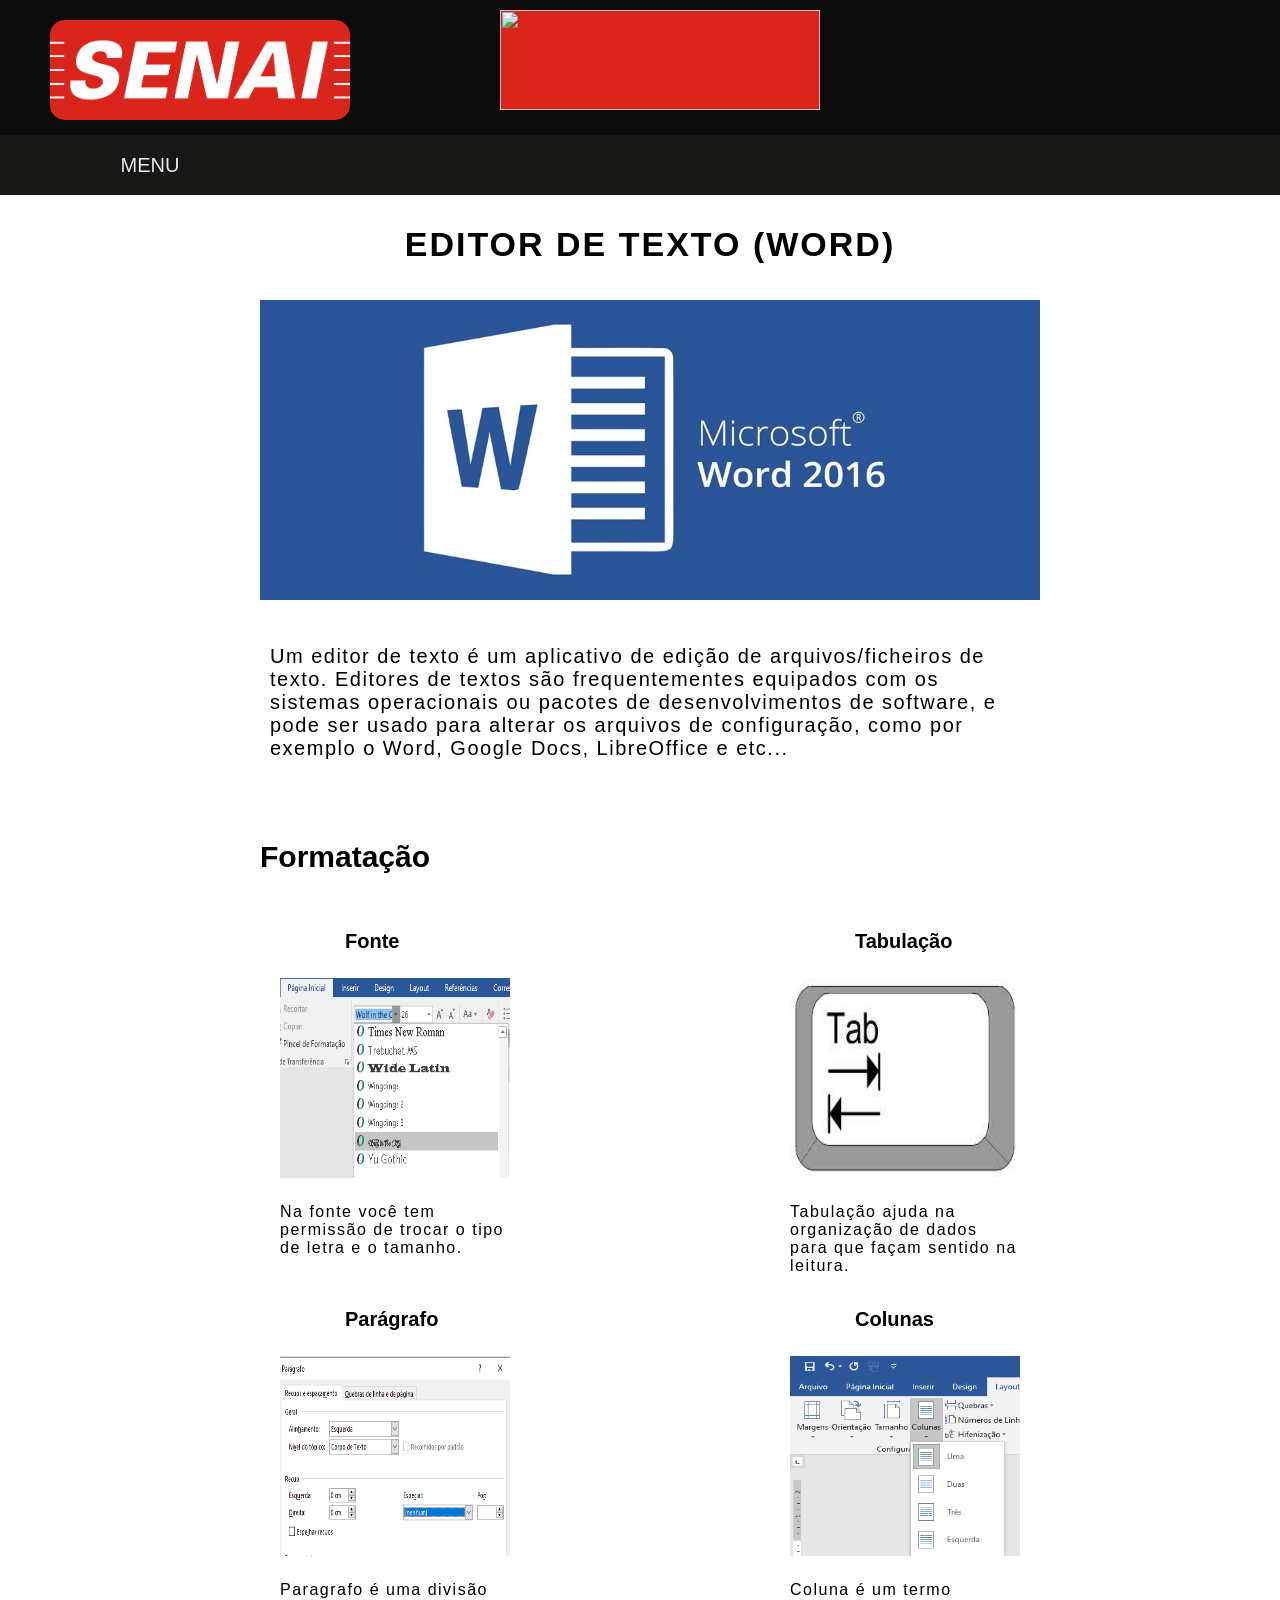
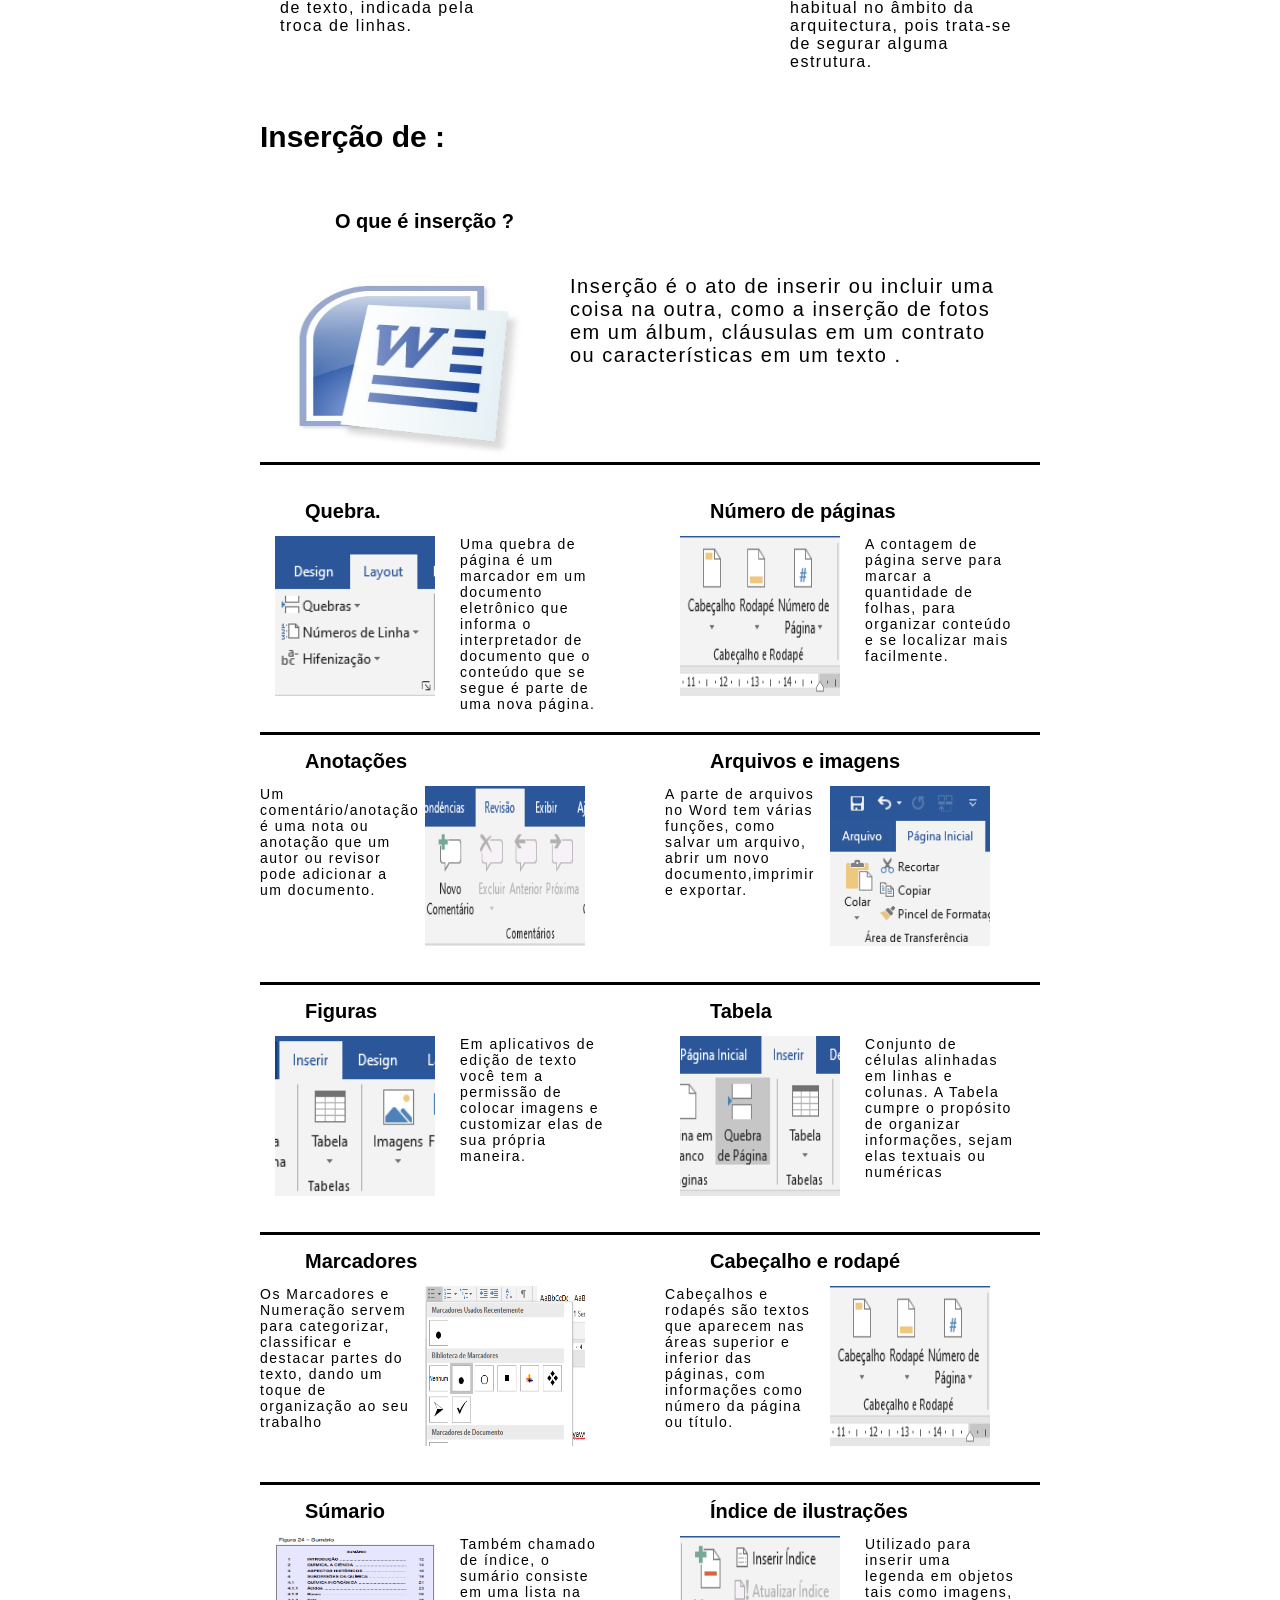
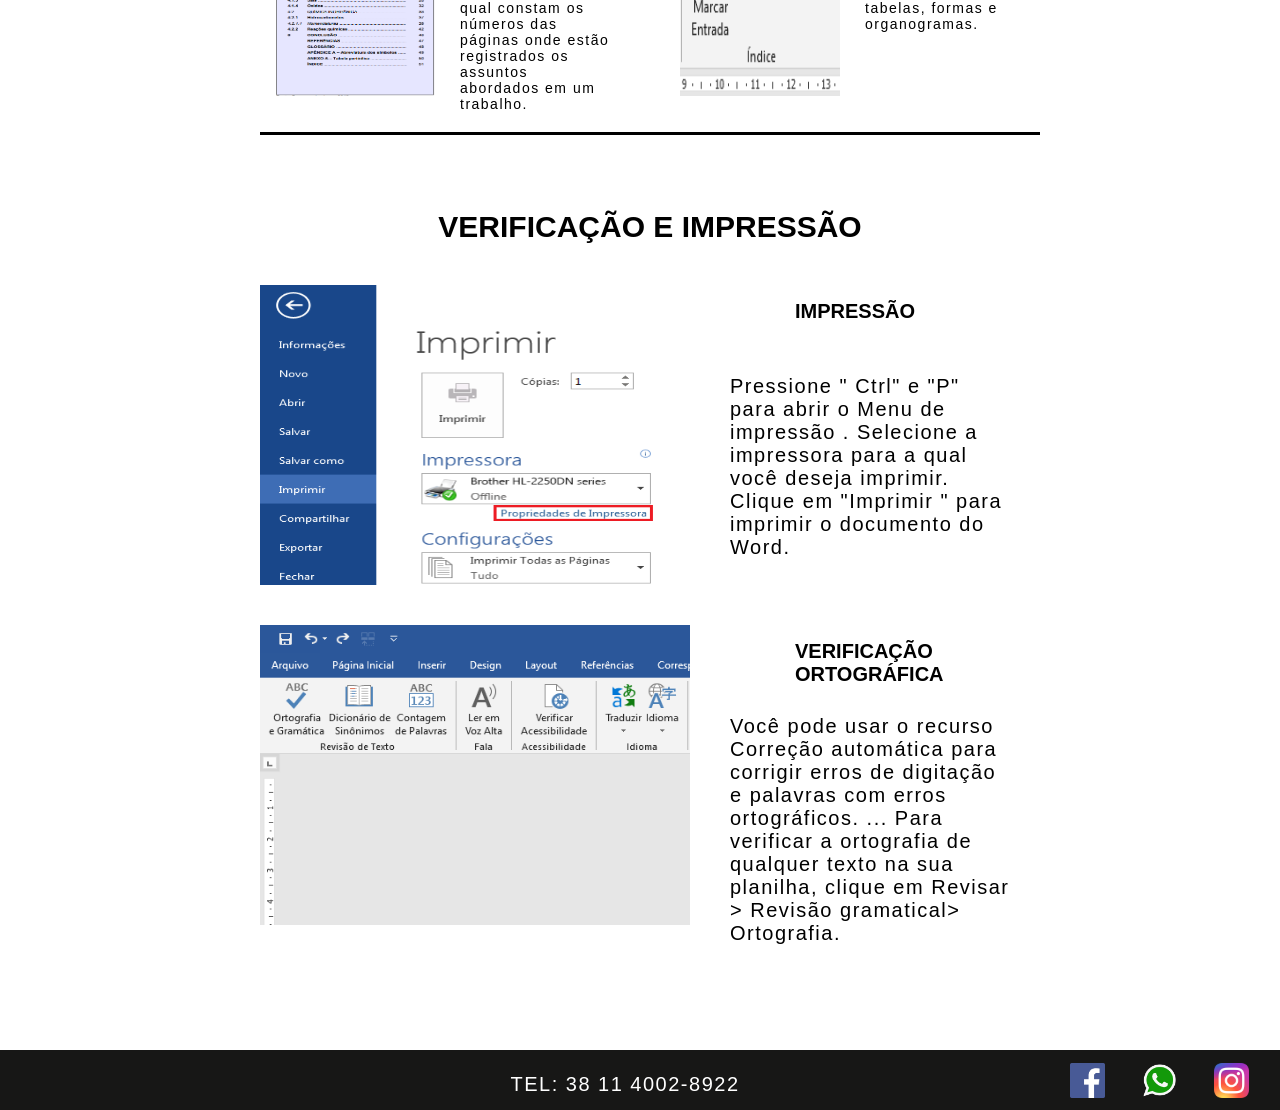
==== pagina4.html @ 0cd4dd0d "first commit" ====
<html>
    <head>
        <meta charset="utf-8">
        <title>
            SISTEMAS OPERACIONAIS
        </title> 
        <link rel="stylesheet" type="text/css" href="css/stylePag4.css">
        </head>
    <body>                        
<!--        SECÃO DO CABEÇA-->                        
        <div id="cabecalho">
            <div class="conteudo center">
<!--                LOGO IMAGEM-->
                <div id="logoImagen">
                    <img src="imagem/logo.png">
                </div>
<!--                LOGO TEXTO-->
                <div id="logoTexto">
                    <img src="imagem/ds1t.PNG">
                </div>
            </div>
<!--            MENU-->
             <div id="menuContainer" class="center">
                <ul>    
                    <li>
                        <a href="#">MENU</a>
                        <ul>
                            <li><a href="index.html">Arquitetura </a></li>
                            <li><a href="pagina2.html">Sistema fechado </a></li>
                            <li><a href="pagina3.html">Sistema aberto</a></li>
                             <li><a href="pagina4.html">Editor</a></li>
                            <li><a href="pagina5.html">Excel</a></li>
                        </ul>
                    </li>
                </ul> 
            </div>    
        </div>
<!--        TABELÃO DE CONTEUDO-->                       
        <div id="conteudoGrande" class="center">
            <div id="conteudoPequeno" class="center">
<!--                TITULO DO SITE E IMAGEM -->
                <div class="tituloEditor center">
                    <h1>
                        EDITOR DE TEXTO (WORD)
                    </h1>
                </div>
<!--                IMAGEM DO COMEÇO DO SITE-->
                <div id="imagemEditor" class="center">
                    <img src="imagem/word.jpg">
                </div>
<!--                TEXTO DO COMECO DOSITE-->
                <div id="testoComeco" class="center">
                    <p>
                        Um editor de texto é um aplicativo de edição de arquivos/ficheiros de texto. Editores de textos são frequentementes equipados com os sistemas operacionais ou pacotes de desenvolvimentos de software, e pode ser usado para alterar os arquivos de configuração, como por exemplo o Word, Google Docs, LibreOffice e etc...
                        
                    </p>
                </div>
<!--                TITULO DE ALGUMA COISA-->
                <div class="titulosTroca center">
                    <h2>
                        Formatação
                    </h2>
                </div>
<!--                    SUBTITULO,IMAGEM E TEXTO-->
                <div class="formatacaoConteudos center">
                    <div class="parteUm">
                        <h3>
                            Fonte
                        </h3>
                        <div class="imagensFormacao">
                            <img src="imagem/fontnova.png">
                        </div>
                        <div class="textoFormacao">
                            <p>
                                Na fonte você tem permissão de trocar o tipo de letra e o tamanho.
                            </p>
                        </div>
<!--                        PARTE DOIS DO SUB-->
                        <h3>
                            Parágrafo
                        </h3>
                        <div class="imagensFormacao">
                            <img src="imagem/paragrafo.PNG">
                        </div>
                        <div class="textoFormacao">
                            <p>
                                Paragrafo é uma divisão de texto, indicada pela troca de linhas.
                            </p>
                        </div>
                    </div>
                    <div class="parteDois" >
                        <h3>
                            Tabulação
                        </h3>
                        <div class="imagensFormacao">
                            <img src="imagem/tab.jpg">
                        </div>
                        <div class="textoFormacao">
                            <p>
                                Tabulação ajuda na organização de dados para que façam sentido na leitura.
                            </p>
                        </div>
<!--                        PARTE DOIS DO SUB-->
                        <h3>
                            Colunas
                        </h3>
                        <div class="imagensFormacao">
                            <img src="imagem/coluna.PNG">
                        </div>
                        <div class="textoFormacao">
                            <p>
                                Coluna é um termo habitual no âmbito da arquitectura, pois trata-se de segurar alguma estrutura.
                            </p>
                        </div>
                    </div>
                </div>
<!--                TItulos da troca-->
                <div class="TitulosTroca center">
                    <h2>
                        Inserção de :
                    </h2>
                </div>
<!--                Subtitulo de começo-->
                <div id="sub" class="center">
                    <h3>
                        O que é inserção ?
                    </h3>
                </div>
<!--                IMAGEM E TEXTO -->
                <div id="imagemTextoLado" class="Center">
                    <div class="imagensIsercao">
                        <img src="imagem/word3.jpg">
                    </div>
                    <div id="textoIsercao">
                        <p>
                            Inserção é o ato de inserir ou incluir uma coisa na outra, como a inserção de fotos em um álbum, cláusulas em um contrato ou características em um texto .
                        </p>
                    </div>
                    
                </div>
<!--                BAGUIO CHATO-->
                <div id="conteudoIsercao" class="center">
                    <div class="muitoConteudo">
                        <div class="arrumando">
                            <h3>
                                Quebra.
                            </h3>
                            <div class="muitoConteudoImagem">
                                <img src="imagem/quebra.PNG">
                            </div>
                            <div class="muitoConteudoTexto">
                                <p>
                                    Uma quebra de página é um marcador em um  documento eletrônico que informa o interpretador de documento que o conteúdo que se segue é parte de uma nova página.
                                </p>
                            </div>
                            
                        </div>
                        <div class="parteDois">
                            <h3>
                                Número de páginas 
                            </h3>
                            <div class="muitoConteudoImagem">
                                <img src="imagem/number.PNG">
                            </div>
                            <div class="muitoConteudoTexto">
                                <p>
                                    A contagem de página serve para marcar a quantidade de folhas, para organizar conteúdo e se localizar mais facilmente.
                                </p>
                            </div>
                            
                        
                        </div>
                    </div>
                    <div class="muitoConteudo">
                        <div class="arrumando">
                            <h3>
                                Anotações 
                            </h3>
                            
                            <div class="muitoConteudoTexto">
                                 <P>
                                    Um comentário/anotação é uma nota ou anotação que um autor ou revisor pode adicionar a um documento. 
                                </P>
                            </div>
                            <div class="muitoConteudoImagem">
                                <img src="imagem/comentario.PNG">
                            </div>
                            
                        </div>
                        <div class="parteDois">
                            <h3>
                                Arquivos e imagens
                            </h3>
                            <div class="muitoConteudoTexto">
                                <p>
                                    A parte de arquivos no Word tem várias funções, como salvar um arquivo, abrir um novo documento,imprimir e exportar.
                                </p>
                            </div>
                            <div class="muitoConteudoImagem">
                                <img src="imagem/imagem.PNG">
                            </div>
                        
                        </div>
                    </div>
                    <div class="muitoConteudo">
                        <div class="arrumando">
                            <h3>
                                Figuras
                            </h3>
                            <div class="muitoConteudoImagem">
                                <img src="imagem/imagens.PNG">
                            </div>
                            <div class="muitoConteudoTexto">
                                <p>
                                    Em aplicativos de edição de texto você tem a permissão de colocar imagens e customizar elas de sua própria maneira.
                                </p>
                            </div>
                            
                        </div>
                        <div class="parteDois">
                            <h3>
                                Tabela   
                            </h3>
                            <div class="muitoConteudoImagem">
                                <img src="imagem/tabela.PNG">
                            </div>
                            <div class="muitoConteudoTexto">
                                <p>
                                    Conjunto de células alinhadas em linhas e colunas. A Tabela cumpre  o propósito de organizar informações, sejam elas textuais ou numéricas
                                </p>
                            </div>
                        
                        </div>
                    </div>
                    <div class="muitoConteudo">
                        <div class="arrumando">
                            <h3>
                                Marcadores 
                            </h3>
                            
                            <div class="muitoConteudoTexto">
                                <p>
                                    Os Marcadores e Numeração servem para categorizar, classificar e destacar partes do texto, dando um toque de organização ao seu trabalho
                                </p>
                               
                            </div>
                            <div class="muitoConteudoImagem">
                                <img src="imagem/marcadores.PNG">
                            </div>
                            
                        </div>
                        <div class="parteDois">
                            <h3>
                                Cabeçalho e rodapé  
                            </h3>
                        
                            <div class="muitoConteudoTexto">
                                <p>
                                    Cabeçalhos e rodapés são textos que aparecem nas áreas superior e inferior das páginas, com informações como número da página ou título.
                                </p>
                            </div>
                                
                            
                            <div class="muitoConteudoImagem">
                                <img src="imagem/number.PNG">
                            </div>
                        
                        </div>
                    </div>
                    <div class="muitoConteudo">
                        <div class="arrumando">
                            <h3>
                                Súmario   
                            </h3>
                            <div class="muitoConteudoImagem">
                                <img src="imagem/sumario.png">
                            </div>
                            <div class="muitoConteudoTexto">
                                <p>
                                    Também chamado de índice, o sumário consiste em uma lista na qual constam os números das páginas onde estão registrados os assuntos abordados em um trabalho.  
                                </p>
                            </div>
                            
                        </div>
                        <div class="parteDois">
                            <h3>
                                Índice de ilustrações  
                            </h3>
                            <div class="muitoConteudoImagem">
                                <img src="imagem/indice.PNG">
                            </div>
                            <div class="muitoConteudoTexto">
                                <p>
                                    Utilizado para inserir uma legenda em objetos tais como imagens, tabelas, formas e organogramas.
                                </p>
                            </div>
                        
                        </div>
                    </div>
                </div>
<!--                PARTE FINAL DO SITE-->
                <div id="parteFinal" class="center">
                    <div class="tituloEditorDois">
                        <h2>
                            VERIFICAÇÃO E IMPRESSÃO
                        </h2>
                    </div>
                    <div class="imagensFinal">
                        <img src="imagem/imprimir.png">
                    </div>
                    <div class="tituloFinal">
                        <h3>
                            IMPRESSÃO
                        </h3>  
                    </div>
                    <div class="textoFinal">
                        <p>
                            Pressione " Ctrl" e "P" para abrir o Menu de impressão . Selecione a impressora para a qual você deseja imprimir. Clique em "Imprimir " para imprimir o documento do Word.
                        </p>
                    </div>
                    
                    <div class="imagensFinal">
                        <img src="imagem/traduzir.PNG">
                    </div>
                    <div class="tituloFinal">
                        <h3>
                            VERIFICAÇÃO ORTOGRÁFICA
                        </h3>
                        
                    </div>
                    <div class="textoFinal">
                        <p>
                            Você pode usar o recurso Correção automática para corrigir erros de digitação e palavras com erros ortográficos. ... Para verificar a ortografia de qualquer texto na sua planilha, clique em Revisar > Revisão gramatical> Ortografia.
                        </p>
                    </div>
                </div>
            </div>
            
        <div id="rodape" class="center">
<!--            TEXTO DO RODAPE-->
        <div id="pe" class="center">                                           
            <div id="textoRodape">
                <p class="textoArquitetura">
                    TEL: 38 11 4002-8922
                </p>
            </div>
            <div id="imagemRodape">
                <ul id="ulRodape">
                    <li class="liRodape">
                        <a href="https://www.facebook.com"><img src="imagem/face.png"></a>        
                    </li>
                    <li class="liRodape">
                        <a href="https://web.whatsapp.com"><img src="imagem/zap.png"></a> 
                    </li>
                    <li class="liRodape">
                        <a href="http://www.instagram.com"><img src="imagem/insta.png"></a>
                    </li>
                </ul>
            </div>        
        </div>
        </div> 
        </div>                
    </body>
</html>
---- css/stylePag4.css ----
*{
    margin: 0px;
    padding: 0px;
    box-sizing: border-box;
    font-family: arial;
    
}
#cabecalho{
    width: 100%;
    height: 135px;
    background-color:RGBA(12, 11, 11);
    position: fixed;
}
.conteudo{
    width: 1300px;
    height: inherit;
    background-color: ;    
    padding-top: 10px;
}
#menuContainer{    
    width: 100%;
    height: 60px;
    background-color: #171716;    
    
}
#menuContainer ul {
    margin: 0px;
    padding: 0px;
    list-style: none;
    font-family: arial;
}
#menuContainer ul li {
    float: left;
    width: 300px;
    height: 60px;
    background-color: #171716;
    opacity: .9;
    line-height: 60px;
    text-align: center;
    font-size: 20px;        
}
#menuContainer ul li a {
    text-decoration: none;
    color: white;
    display: block;    
}
#menuContainer ul li a:hover{
    transition: 0.5s;
    background-color: red;
}
#menuContainer ul li ul li{
    display: none;

}
#menuContainer ul li:hover ul li {
    display:block;
}
#logoImagen{
    height: 100px;
    width: 300px;   
    margin-left: 50px;
    float: left;
    margin-right: 150px;
    background-color: #da251c;
    padding-top: 10px;
    border-radius: 15px;
    margin-top: 10px;
}
#logoImagen img{
   height: 80px;
   width: 300px; 
}
#logoTexto{
    float: left;
    width: 320px;
    height: 100px;
    background-color: #da251c;
   
    
}
#logoTexto img{
    width: 320px;
    height: 100px;
}

#conteudoGrande{
    width: 100%;
    height: 4250px;
    background-image: url(../imagem/senaifundo.jpg);
    clear: both; 
    background-repeat: no-repeat;
    background-position: center;
    background-size: cover;
    background-attachment: fixed;
}
#conteudoPequeno{
    width: 1300px;
    height: 4250px;
    background-color: white;
    clear: both;
    padding-top:200px;
    
    
}
.center {
    margin-left: auto;
    margin-right: auto;
}
.tituloEditor{
    width: 780px;
    height: 100px;
    background-color: white; 
    text-align: center;
    padding-top: 15px;
    
}
h1 {
    font-family: arial, alergian;
    font-size: 34px;
    letter-spacing: 2px;
    margin-top: 10px; 
}
p {
    font-family: arial, alergian;
    font-size: 20px;
    letter-spacing: 1.5px;
    padding: 10px;
    text-align: left;
}
h2 {
    font-family: arial, alergian;
    font-size: 30px;
    padding-top: 15px;
}
h3 {
    font-family: arial, alergian;
    font-size: 20px;
    padding-top: 15px;
    margin-left: 75px;
}
#tituloEditor{
    text-align: center;
}
#imagemEditor {
    width: 780px;
    height: 300px;
    background-color:;
}
#imagemEditor img {
    width:780px;
    height: 300px;
}
#testoComeco {
    width: 780px;
    height: 150px;
    background-color: ;
    margin-top: 35px;
}
.titulosTroca {
    width: 780px;
    height: 50px;
    margin-top: 40px;
    background-color: ;
}
.parteUm {
    float:left;
    margin-right: 270px;
}
.parteDois {
    float: left;
}
.formatacaoConteudos {
    width: 780px;
    height: 750px;
    background-color:;
    margin-top: 40px;
    padding-left: 10px;
    
}
.imagensFormacao {
    height: 200px;
    width: 230px;
    margin-top: 25px;
    margin-left: 10px;
}
.imagensFormacao img {
    height: inherit;
    width: inherit;
}
.textoFormacao {
    width: 230px;
    height: 90px;
    background-color:;
    margin-top: 25px;
    margin-left: 10px;
    font-size: 10px;
}
.textoFormacao p {
    padding: 0px;
    font-size 10px;
    line-height:normal;
}
.textoFormacao p {
    font-size: 16px;
    
}
#sub {
    width: 780px;
    height: 50px;
    background-color: ;
    margin-top: 40px;
}
#imagemTextoLado {
    width: 780px;
    height: 200px;
    background-color:;
    margin-top: 20px;
    padding-left: 20px;
    border-bottom: solid 3px black;
}
.imagensIsercao {
    width: 250px;
    height: 190px;
    float: left;
    margin-right: 30px;
    
}
.imagensIsercao img {
    width: inherit;
    height: inherit;
    
}
#textoIsercao {
    float: left;
    width: 460px;
    height: 160px;
    background-color: ;
    
}
#conteudoIsercao {
    width: 780px;
    height: 1250px;
    background-color:;
    margin-top: 20px;
}
.muitoConteudo {
    width: 780px;
    height: 250px;
    background-color: ;
    border-bottom: solid 3px black;
}
.muitoConteudoImagem {
    width: 170px;
    height: 180px;
    background-color: ;
    margin-top: 13px;
    float: left;
    margin-right: 20px;
    margin-left: 10px;
    text-align: center;
}
.muitoConteudoImagem img {
    width: 160px;
    height: 160px;
    
}
.muitoConteudoTexto {
    width: 150px;
    height: 180px;
    background-color:;
    margin-top: 13px;
    float: left;
    
}
.muitoConteudoTexto p {
    font-size: 14px;
    line-height: normal;
    padding: 0px;
    
}
#conteudoIsercao h3 {
    margin-left: 45px;
}
.arrumando {
    float:left;
    margin-right: 55px; 
}
#parteFinal {
    width: 780px;
    height: 800px;
    background-color:;
    margin-top: 60px;
    
}
.tituloEditorDois {
    width: 780px;
    height: 50px;
    background-color:; 
    text-align: center;
    padding: 0px;
}
.imagensFinal {
    width: 430px;
    height: 300px;
    background-color: ;
    margin-top: 40px;
    float: left;
    
}
.imagensFinal img {
    width: inherit ;
    height: inherit ;
    
}
.textoFinal {
    float: left;
    width: 300px;
    height: 150px;
    background-color: ;
    margin-top: 30px;
    margin-left: 30px;
}
.tituloFinal {
    float: left;
    width: 300px;
    height: 50px;
    background-color: ;
    margin-left: 30px;
    margin-top: 40px;
}
#rodapeGrande{
    width: 1900px;
    height: 60px;
    background-color: green;
    padding-top: 6px;

}
#rodape {
    width: 100%;
    height: 60px;
    background-color: #171716; 
}

#pe{
    width: 1300px;
    height: inherit;
    background-color: #171716;
    padding-top: 8px;

}
#textoRodape{
    height: 45px;
    width: 650px;
    margin-left: 120px;
    float: left;

}
#textoRodape p{
    text-align: center;
    color: white;
    padding-left: 370;
    padding-top: 15px;

}
#imagemRodape{
    height: 100%;
    width: 100px;
    float: left;
}
#ulRodape{
    width: 610px;
    height: 45px;
    float: left;
    padding-left: 300px;
}
.liRodape{
    width: 50px;
    height: 50px;
    float: left;
    list-style-type: none;
    font-family: arial, alergian;
    color: white;
    margin-right: 22px;
    border-radius: 15px;
    padding-top: 5px;
}
.liRodape img {
    width: 35px;
    height: 35px;
}
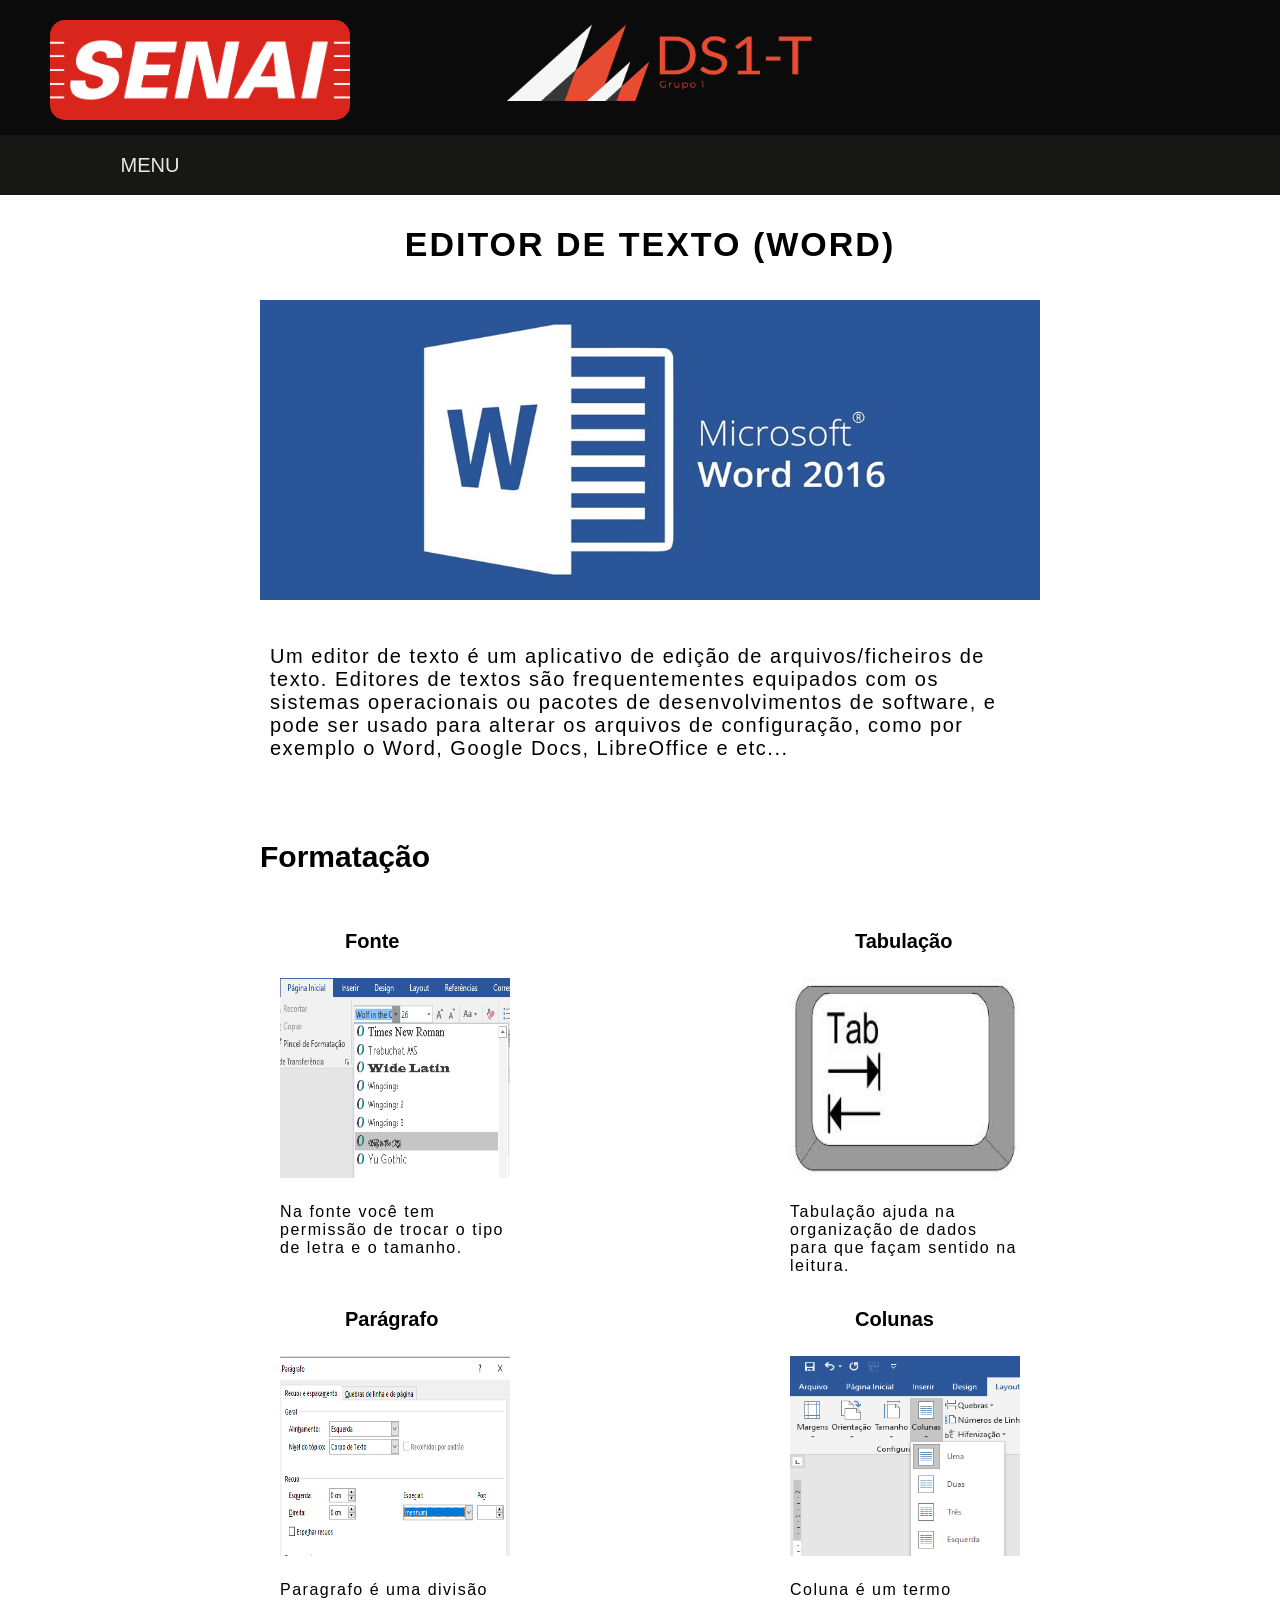
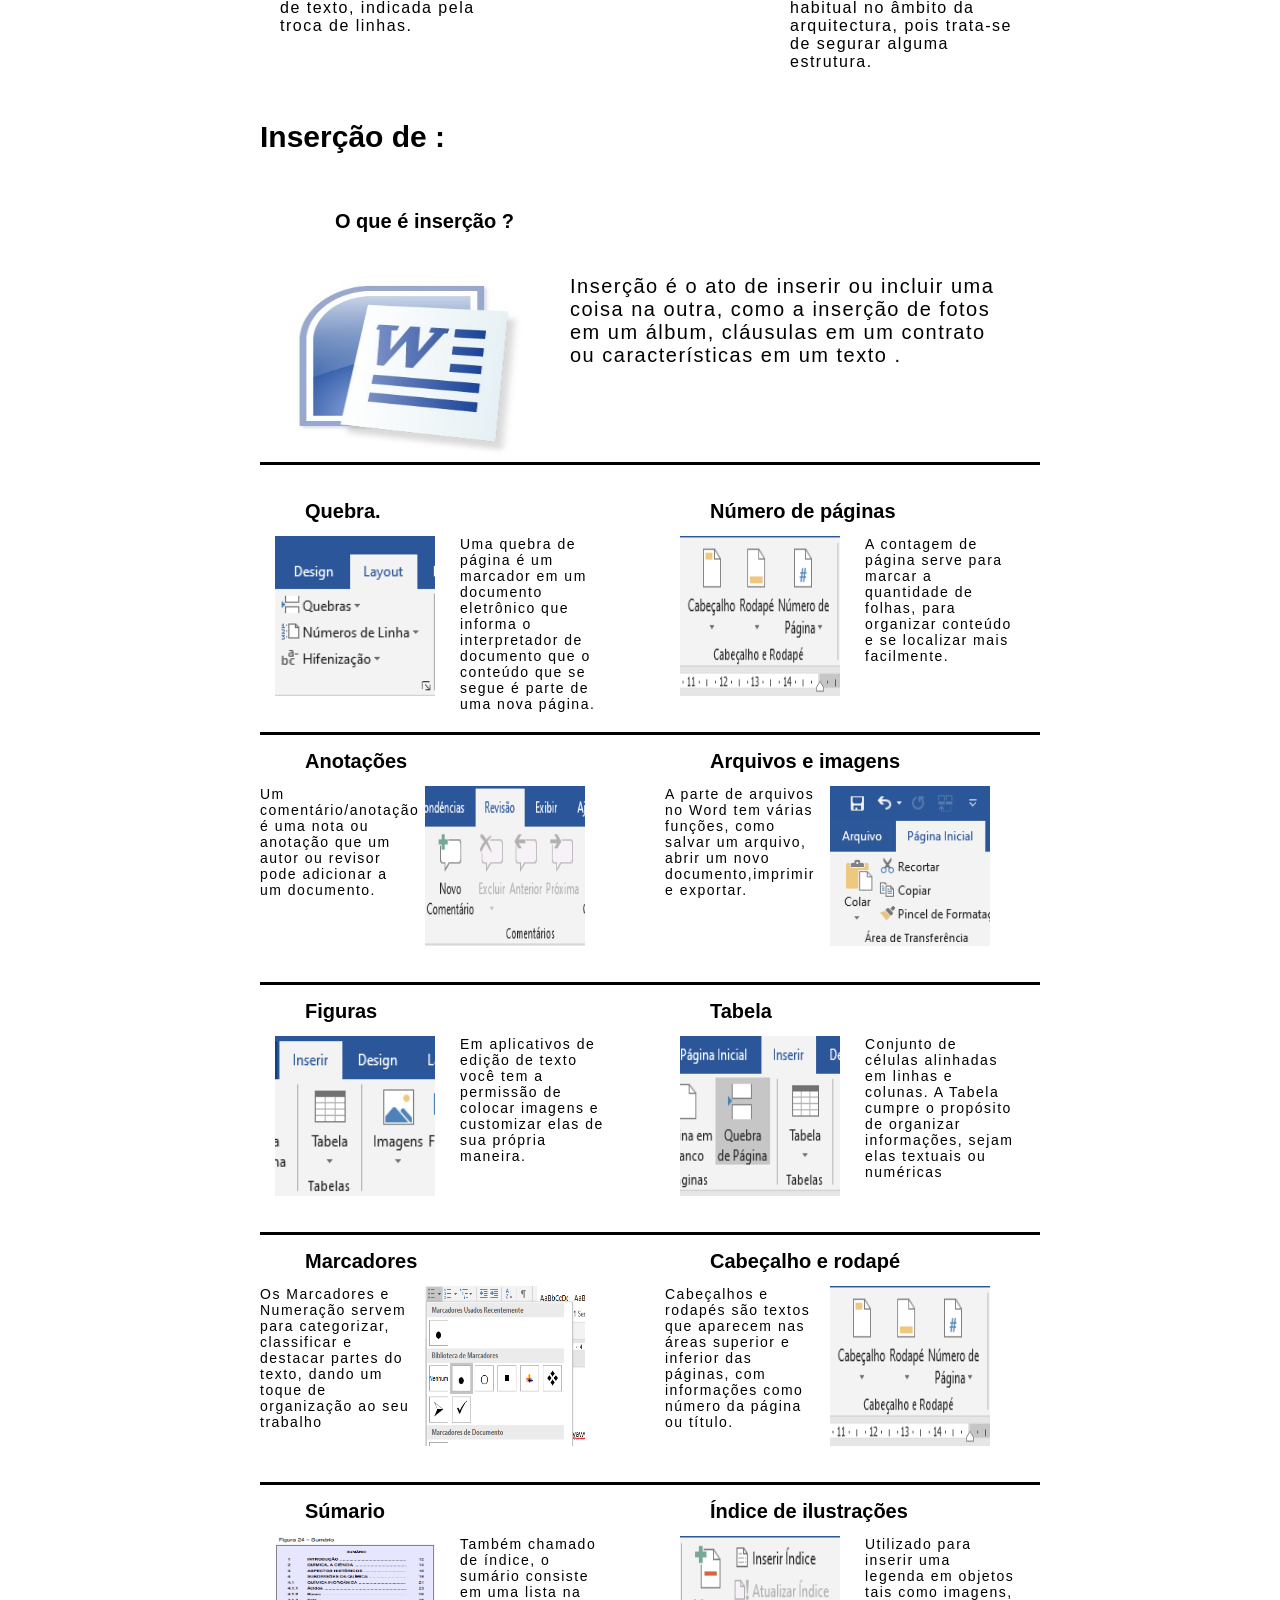
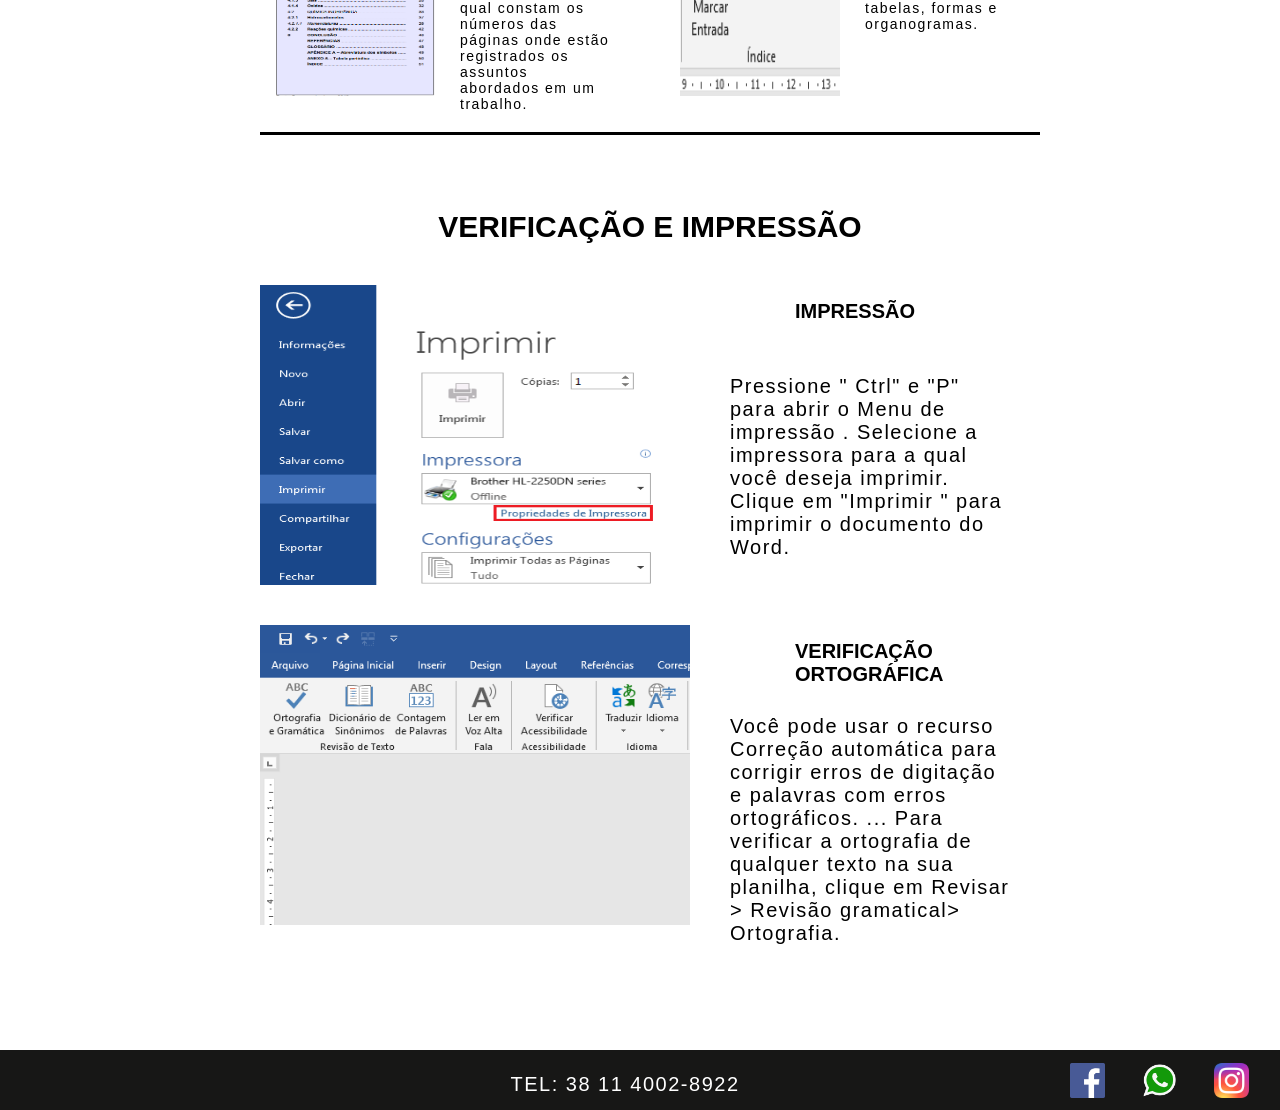
==== commit bbe09fc8: "texto texto" ====
--- a/pagina4.html
+++ b/pagina4.html
@@ -1,364 +1,364 @@
-<html>
-    <head>
-        <meta charset="utf-8">
-        <title>
-            SISTEMAS OPERACIONAIS
-        </title> 
-        <link rel="stylesheet" type="text/css" href="css/stylePag4.css">
-        </head>
-    <body>                        
-<!--        SECÃO DO CABEÇA-->                        
-        <div id="cabecalho">
-            <div class="conteudo center">
-<!--                LOGO IMAGEM-->
-                <div id="logoImagen">
-                    <img src="imagem/logo.png">
-                </div>
-<!--                LOGO TEXTO-->
-                <div id="logoTexto">
-                    <img src="imagem/ds1t.PNG">
-                </div>
-            </div>
-<!--            MENU-->
-             <div id="menuContainer" class="center">
-                <ul>    
-                    <li>
-                        <a href="#">MENU</a>
-                        <ul>
-                            <li><a href="index.html">Arquitetura </a></li>
-                            <li><a href="pagina2.html">Sistema fechado </a></li>
-                            <li><a href="pagina3.html">Sistema aberto</a></li>
-                             <li><a href="pagina4.html">Editor</a></li>
-                            <li><a href="pagina5.html">Excel</a></li>
-                        </ul>
-                    </li>
-                </ul> 
-            </div>    
-        </div>
-<!--        TABELÃO DE CONTEUDO-->                       
-        <div id="conteudoGrande" class="center">
-            <div id="conteudoPequeno" class="center">
-<!--                TITULO DO SITE E IMAGEM -->
-                <div class="tituloEditor center">
-                    <h1>
-                        EDITOR DE TEXTO (WORD)
-                    </h1>
-                </div>
-<!--                IMAGEM DO COMEÇO DO SITE-->
-                <div id="imagemEditor" class="center">
-                    <img src="imagem/word.jpg">
-                </div>
-<!--                TEXTO DO COMECO DOSITE-->
-                <div id="testoComeco" class="center">
-                    <p>
-                        Um editor de texto é um aplicativo de edição de arquivos/ficheiros de texto. Editores de textos são frequentementes equipados com os sistemas operacionais ou pacotes de desenvolvimentos de software, e pode ser usado para alterar os arquivos de configuração, como por exemplo o Word, Google Docs, LibreOffice e etc...
-                        
-                    </p>
-                </div>
-<!--                TITULO DE ALGUMA COISA-->
-                <div class="titulosTroca center">
-                    <h2>
-                        Formatação
-                    </h2>
-                </div>
-<!--                    SUBTITULO,IMAGEM E TEXTO-->
-                <div class="formatacaoConteudos center">
-                    <div class="parteUm">
-                        <h3>
-                            Fonte
-                        </h3>
-                        <div class="imagensFormacao">
-                            <img src="imagem/fontnova.png">
-                        </div>
-                        <div class="textoFormacao">
-                            <p>
-                                Na fonte você tem permissão de trocar o tipo de letra e o tamanho.
-                            </p>
-                        </div>
-<!--                        PARTE DOIS DO SUB-->
-                        <h3>
-                            Parágrafo
-                        </h3>
-                        <div class="imagensFormacao">
-                            <img src="imagem/paragrafo.PNG">
-                        </div>
-                        <div class="textoFormacao">
-                            <p>
-                                Paragrafo é uma divisão de texto, indicada pela troca de linhas.
-                            </p>
-                        </div>
-                    </div>
-                    <div class="parteDois" >
-                        <h3>
-                            Tabulação
-                        </h3>
-                        <div class="imagensFormacao">
-                            <img src="imagem/tab.jpg">
-                        </div>
-                        <div class="textoFormacao">
-                            <p>
-                                Tabulação ajuda na organização de dados para que façam sentido na leitura.
-                            </p>
-                        </div>
-<!--                        PARTE DOIS DO SUB-->
-                        <h3>
-                            Colunas
-                        </h3>
-                        <div class="imagensFormacao">
-                            <img src="imagem/coluna.PNG">
-                        </div>
-                        <div class="textoFormacao">
-                            <p>
-                                Coluna é um termo habitual no âmbito da arquitectura, pois trata-se de segurar alguma estrutura.
-                            </p>
-                        </div>
-                    </div>
-                </div>
-<!--                TItulos da troca-->
-                <div class="TitulosTroca center">
-                    <h2>
-                        Inserção de :
-                    </h2>
-                </div>
-<!--                Subtitulo de começo-->
-                <div id="sub" class="center">
-                    <h3>
-                        O que é inserção ?
-                    </h3>
-                </div>
-<!--                IMAGEM E TEXTO -->
-                <div id="imagemTextoLado" class="Center">
-                    <div class="imagensIsercao">
-                        <img src="imagem/word3.jpg">
-                    </div>
-                    <div id="textoIsercao">
-                        <p>
-                            Inserção é o ato de inserir ou incluir uma coisa na outra, como a inserção de fotos em um álbum, cláusulas em um contrato ou características em um texto .
-                        </p>
-                    </div>
-                    
-                </div>
-<!--                BAGUIO CHATO-->
-                <div id="conteudoIsercao" class="center">
-                    <div class="muitoConteudo">
-                        <div class="arrumando">
-                            <h3>
-                                Quebra.
-                            </h3>
-                            <div class="muitoConteudoImagem">
-                                <img src="imagem/quebra.PNG">
-                            </div>
-                            <div class="muitoConteudoTexto">
-                                <p>
-                                    Uma quebra de página é um marcador em um  documento eletrônico que informa o interpretador de documento que o conteúdo que se segue é parte de uma nova página.
-                                </p>
-                            </div>
-                            
-                        </div>
-                        <div class="parteDois">
-                            <h3>
-                                Número de páginas 
-                            </h3>
-                            <div class="muitoConteudoImagem">
-                                <img src="imagem/number.PNG">
-                            </div>
-                            <div class="muitoConteudoTexto">
-                                <p>
-                                    A contagem de página serve para marcar a quantidade de folhas, para organizar conteúdo e se localizar mais facilmente.
-                                </p>
-                            </div>
-                            
-                        
-                        </div>
-                    </div>
-                    <div class="muitoConteudo">
-                        <div class="arrumando">
-                            <h3>
-                                Anotações 
-                            </h3>
-                            
-                            <div class="muitoConteudoTexto">
-                                 <P>
-                                    Um comentário/anotação é uma nota ou anotação que um autor ou revisor pode adicionar a um documento. 
-                                </P>
-                            </div>
-                            <div class="muitoConteudoImagem">
-                                <img src="imagem/comentario.PNG">
-                            </div>
-                            
-                        </div>
-                        <div class="parteDois">
-                            <h3>
-                                Arquivos e imagens
-                            </h3>
-                            <div class="muitoConteudoTexto">
-                                <p>
-                                    A parte de arquivos no Word tem várias funções, como salvar um arquivo, abrir um novo documento,imprimir e exportar.
-                                </p>
-                            </div>
-                            <div class="muitoConteudoImagem">
-                                <img src="imagem/imagem.PNG">
-                            </div>
-                        
-                        </div>
-                    </div>
-                    <div class="muitoConteudo">
-                        <div class="arrumando">
-                            <h3>
-                                Figuras
-                            </h3>
-                            <div class="muitoConteudoImagem">
-                                <img src="imagem/imagens.PNG">
-                            </div>
-                            <div class="muitoConteudoTexto">
-                                <p>
-                                    Em aplicativos de edição de texto você tem a permissão de colocar imagens e customizar elas de sua própria maneira.
-                                </p>
-                            </div>
-                            
-                        </div>
-                        <div class="parteDois">
-                            <h3>
-                                Tabela   
-                            </h3>
-                            <div class="muitoConteudoImagem">
-                                <img src="imagem/tabela.PNG">
-                            </div>
-                            <div class="muitoConteudoTexto">
-                                <p>
-                                    Conjunto de células alinhadas em linhas e colunas. A Tabela cumpre  o propósito de organizar informações, sejam elas textuais ou numéricas
-                                </p>
-                            </div>
-                        
-                        </div>
-                    </div>
-                    <div class="muitoConteudo">
-                        <div class="arrumando">
-                            <h3>
-                                Marcadores 
-                            </h3>
-                            
-                            <div class="muitoConteudoTexto">
-                                <p>
-                                    Os Marcadores e Numeração servem para categorizar, classificar e destacar partes do texto, dando um toque de organização ao seu trabalho
-                                </p>
-                               
-                            </div>
-                            <div class="muitoConteudoImagem">
-                                <img src="imagem/marcadores.PNG">
-                            </div>
-                            
-                        </div>
-                        <div class="parteDois">
-                            <h3>
-                                Cabeçalho e rodapé  
-                            </h3>
-                        
-                            <div class="muitoConteudoTexto">
-                                <p>
-                                    Cabeçalhos e rodapés são textos que aparecem nas áreas superior e inferior das páginas, com informações como número da página ou título.
-                                </p>
-                            </div>
-                                
-                            
-                            <div class="muitoConteudoImagem">
-                                <img src="imagem/number.PNG">
-                            </div>
-                        
-                        </div>
-                    </div>
-                    <div class="muitoConteudo">
-                        <div class="arrumando">
-                            <h3>
-                                Súmario   
-                            </h3>
-                            <div class="muitoConteudoImagem">
-                                <img src="imagem/sumario.png">
-                            </div>
-                            <div class="muitoConteudoTexto">
-                                <p>
-                                    Também chamado de índice, o sumário consiste em uma lista na qual constam os números das páginas onde estão registrados os assuntos abordados em um trabalho.  
-                                </p>
-                            </div>
-                            
-                        </div>
-                        <div class="parteDois">
-                            <h3>
-                                Índice de ilustrações  
-                            </h3>
-                            <div class="muitoConteudoImagem">
-                                <img src="imagem/indice.PNG">
-                            </div>
-                            <div class="muitoConteudoTexto">
-                                <p>
-                                    Utilizado para inserir uma legenda em objetos tais como imagens, tabelas, formas e organogramas.
-                                </p>
-                            </div>
-                        
-                        </div>
-                    </div>
-                </div>
-<!--                PARTE FINAL DO SITE-->
-                <div id="parteFinal" class="center">
-                    <div class="tituloEditorDois">
-                        <h2>
-                            VERIFICAÇÃO E IMPRESSÃO
-                        </h2>
-                    </div>
-                    <div class="imagensFinal">
-                        <img src="imagem/imprimir.png">
-                    </div>
-                    <div class="tituloFinal">
-                        <h3>
-                            IMPRESSÃO
-                        </h3>  
-                    </div>
-                    <div class="textoFinal">
-                        <p>
-                            Pressione " Ctrl" e "P" para abrir o Menu de impressão . Selecione a impressora para a qual você deseja imprimir. Clique em "Imprimir " para imprimir o documento do Word.
-                        </p>
-                    </div>
-                    
-                    <div class="imagensFinal">
-                        <img src="imagem/traduzir.PNG">
-                    </div>
-                    <div class="tituloFinal">
-                        <h3>
-                            VERIFICAÇÃO ORTOGRÁFICA
-                        </h3>
-                        
-                    </div>
-                    <div class="textoFinal">
-                        <p>
-                            Você pode usar o recurso Correção automática para corrigir erros de digitação e palavras com erros ortográficos. ... Para verificar a ortografia de qualquer texto na sua planilha, clique em Revisar > Revisão gramatical> Ortografia.
-                        </p>
-                    </div>
-                </div>
-            </div>
-            
-        <div id="rodape" class="center">
-<!--            TEXTO DO RODAPE-->
-        <div id="pe" class="center">                                           
-            <div id="textoRodape">
-                <p class="textoArquitetura">
-                    TEL: 38 11 4002-8922
-                </p>
-            </div>
-            <div id="imagemRodape">
-                <ul id="ulRodape">
-                    <li class="liRodape">
-                        <a href="https://www.facebook.com"><img src="imagem/face.png"></a>        
-                    </li>
-                    <li class="liRodape">
-                        <a href="https://web.whatsapp.com"><img src="imagem/zap.png"></a> 
-                    </li>
-                    <li class="liRodape">
-                        <a href="http://www.instagram.com"><img src="imagem/insta.png"></a>
-                    </li>
-                </ul>
-            </div>        
-        </div>
-        </div> 
-        </div>                
-    </body>
+<html>
+    <head>
+        <meta charset="utf-8">
+        <title>
+            SISTEMAS OPERACIONAIS
+        </title> 
+        <link rel="stylesheet" type="text/css" href="css/stylePag4.css">
+        </head>
+    <body>                        
+<!--        SECÃO DO CABEÇA-->                        
+        <div id="cabecalho">
+            <div class="conteudo center">
+<!--                LOGO IMAGEM-->
+                <div id="logoImagen">
+                    <img src="imagem/logo.png">
+                </div>
+<!--                LOGO TEXTO-->
+                <div id="logoTexto">
+                    <img src="imagem/ds1t.png">
+                </div>
+            </div>
+<!--            MENU-->
+             <div id="menuContainer" class="center">
+                <ul>    
+                    <li>
+                        <a href="#">MENU</a>
+                        <ul>
+                            <li><a href="index.html">Arquitetura </a></li>
+                            <li><a href="pagina2.html">Sistema fechado </a></li>
+                            <li><a href="pagina3.html">Sistema aberto</a></li>
+                             <li><a href="pagina4.html">Editor</a></li>
+                            <li><a href="pagina5.html">Excel</a></li>
+                        </ul>
+                    </li>
+                </ul> 
+            </div>    
+        </div>
+<!--        TABELÃO DE CONTEUDO-->                       
+        <div id="conteudoGrande" class="center">
+            <div id="conteudoPequeno" class="center">
+<!--                TITULO DO SITE E IMAGEM -->
+                <div class="tituloEditor center">
+                    <h1>
+                        EDITOR DE TEXTO (WORD)
+                    </h1>
+                </div>
+<!--                IMAGEM DO COMEÇO DO SITE-->
+                <div id="imagemEditor" class="center">
+                    <img src="imagem/word.jpg">
+                </div>
+<!--                TEXTO DO COMECO DOSITE-->
+                <div id="testoComeco" class="center">
+                    <p>
+                        Um editor de texto é um aplicativo de edição de arquivos/ficheiros de texto. Editores de textos são frequentementes equipados com os sistemas operacionais ou pacotes de desenvolvimentos de software, e pode ser usado para alterar os arquivos de configuração, como por exemplo o Word, Google Docs, LibreOffice e etc...
+                        
+                    </p>
+                </div>
+<!--                TITULO DE ALGUMA COISA-->
+                <div class="titulosTroca center">
+                    <h2>
+                        Formatação
+                    </h2>
+                </div>
+<!--                    SUBTITULO,IMAGEM E TEXTO-->
+                <div class="formatacaoConteudos center">
+                    <div class="parteUm">
+                        <h3>
+                            Fonte
+                        </h3>
+                        <div class="imagensFormacao">
+                            <img src="imagem/fontnova.png">
+                        </div>
+                        <div class="textoFormacao">
+                            <p>
+                                Na fonte você tem permissão de trocar o tipo de letra e o tamanho.
+                            </p>
+                        </div>
+<!--                        PARTE DOIS DO SUB-->
+                        <h3>
+                            Parágrafo
+                        </h3>
+                        <div class="imagensFormacao">
+                            <img src="imagem/paragrafo.PNG">
+                        </div>
+                        <div class="textoFormacao">
+                            <p>
+                                Paragrafo é uma divisão de texto, indicada pela troca de linhas.
+                            </p>
+                        </div>
+                    </div>
+                    <div class="parteDois" >
+                        <h3>
+                            Tabulação
+                        </h3>
+                        <div class="imagensFormacao">
+                            <img src="imagem/tab.jpg">
+                        </div>
+                        <div class="textoFormacao">
+                            <p>
+                                Tabulação ajuda na organização de dados para que façam sentido na leitura.
+                            </p>
+                        </div>
+<!--                        PARTE DOIS DO SUB-->
+                        <h3>
+                            Colunas
+                        </h3>
+                        <div class="imagensFormacao">
+                            <img src="imagem/coluna.PNG">
+                        </div>
+                        <div class="textoFormacao">
+                            <p>
+                                Coluna é um termo habitual no âmbito da arquitectura, pois trata-se de segurar alguma estrutura.
+                            </p>
+                        </div>
+                    </div>
+                </div>
+<!--                TItulos da troca-->
+                <div class="TitulosTroca center">
+                    <h2>
+                        Inserção de :
+                    </h2>
+                </div>
+<!--                Subtitulo de começo-->
+                <div id="sub" class="center">
+                    <h3>
+                        O que é inserção ?
+                    </h3>
+                </div>
+<!--                IMAGEM E TEXTO -->
+                <div id="imagemTextoLado" class="Center">
+                    <div class="imagensIsercao">
+                        <img src="imagem/word3.jpg">
+                    </div>
+                    <div id="textoIsercao">
+                        <p>
+                            Inserção é o ato de inserir ou incluir uma coisa na outra, como a inserção de fotos em um álbum, cláusulas em um contrato ou características em um texto .
+                        </p>
+                    </div>
+                    
+                </div>
+<!--                BAGUIO CHATO-->
+                <div id="conteudoIsercao" class="center">
+                    <div class="muitoConteudo">
+                        <div class="arrumando">
+                            <h3>
+                                Quebra.
+                            </h3>
+                            <div class="muitoConteudoImagem">
+                                <img src="imagem/quebra.PNG">
+                            </div>
+                            <div class="muitoConteudoTexto">
+                                <p>
+                                    Uma quebra de página é um marcador em um  documento eletrônico que informa o interpretador de documento que o conteúdo que se segue é parte de uma nova página.
+                                </p>
+                            </div>
+                            
+                        </div>
+                        <div class="parteDois">
+                            <h3>
+                                Número de páginas 
+                            </h3>
+                            <div class="muitoConteudoImagem">
+                                <img src="imagem/number.PNG">
+                            </div>
+                            <div class="muitoConteudoTexto">
+                                <p>
+                                    A contagem de página serve para marcar a quantidade de folhas, para organizar conteúdo e se localizar mais facilmente.
+                                </p>
+                            </div>
+                            
+                        
+                        </div>
+                    </div>
+                    <div class="muitoConteudo">
+                        <div class="arrumando">
+                            <h3>
+                                Anotações 
+                            </h3>
+                            
+                            <div class="muitoConteudoTexto">
+                                 <P>
+                                    Um comentário/anotação é uma nota ou anotação que um autor ou revisor pode adicionar a um documento. 
+                                </P>
+                            </div>
+                            <div class="muitoConteudoImagem">
+                                <img src="imagem/comentario.PNG">
+                            </div>
+                            
+                        </div>
+                        <div class="parteDois">
+                            <h3>
+                                Arquivos e imagens
+                            </h3>
+                            <div class="muitoConteudoTexto">
+                                <p>
+                                    A parte de arquivos no Word tem várias funções, como salvar um arquivo, abrir um novo documento,imprimir e exportar.
+                                </p>
+                            </div>
+                            <div class="muitoConteudoImagem">
+                                <img src="imagem/imagem.PNG">
+                            </div>
+                        
+                        </div>
+                    </div>
+                    <div class="muitoConteudo">
+                        <div class="arrumando">
+                            <h3>
+                                Figuras
+                            </h3>
+                            <div class="muitoConteudoImagem">
+                                <img src="imagem/imagens.PNG">
+                            </div>
+                            <div class="muitoConteudoTexto">
+                                <p>
+                                    Em aplicativos de edição de texto você tem a permissão de colocar imagens e customizar elas de sua própria maneira.
+                                </p>
+                            </div>
+                            
+                        </div>
+                        <div class="parteDois">
+                            <h3>
+                                Tabela   
+                            </h3>
+                            <div class="muitoConteudoImagem">
+                                <img src="imagem/tabela.PNG">
+                            </div>
+                            <div class="muitoConteudoTexto">
+                                <p>
+                                    Conjunto de células alinhadas em linhas e colunas. A Tabela cumpre  o propósito de organizar informações, sejam elas textuais ou numéricas
+                                </p>
+                            </div>
+                        
+                        </div>
+                    </div>
+                    <div class="muitoConteudo">
+                        <div class="arrumando">
+                            <h3>
+                                Marcadores 
+                            </h3>
+                            
+                            <div class="muitoConteudoTexto">
+                                <p>
+                                    Os Marcadores e Numeração servem para categorizar, classificar e destacar partes do texto, dando um toque de organização ao seu trabalho
+                                </p>
+                               
+                            </div>
+                            <div class="muitoConteudoImagem">
+                                <img src="imagem/marcadores.PNG">
+                            </div>
+                            
+                        </div>
+                        <div class="parteDois">
+                            <h3>
+                                Cabeçalho e rodapé  
+                            </h3>
+                        
+                            <div class="muitoConteudoTexto">
+                                <p>
+                                    Cabeçalhos e rodapés são textos que aparecem nas áreas superior e inferior das páginas, com informações como número da página ou título.
+                                </p>
+                            </div>
+                                
+                            
+                            <div class="muitoConteudoImagem">
+                                <img src="imagem/number.PNG">
+                            </div>
+                        
+                        </div>
+                    </div>
+                    <div class="muitoConteudo">
+                        <div class="arrumando">
+                            <h3>
+                                Súmario   
+                            </h3>
+                            <div class="muitoConteudoImagem">
+                                <img src="imagem/sumario.png">
+                            </div>
+                            <div class="muitoConteudoTexto">
+                                <p>
+                                    Também chamado de índice, o sumário consiste em uma lista na qual constam os números das páginas onde estão registrados os assuntos abordados em um trabalho.  
+                                </p>
+                            </div>
+                            
+                        </div>
+                        <div class="parteDois">
+                            <h3>
+                                Índice de ilustrações  
+                            </h3>
+                            <div class="muitoConteudoImagem">
+                                <img src="imagem/indice.PNG">
+                            </div>
+                            <div class="muitoConteudoTexto">
+                                <p>
+                                    Utilizado para inserir uma legenda em objetos tais como imagens, tabelas, formas e organogramas.
+                                </p>
+                            </div>
+                        
+                        </div>
+                    </div>
+                </div>
+<!--                PARTE FINAL DO SITE-->
+                <div id="parteFinal" class="center">
+                    <div class="tituloEditorDois">
+                        <h2>
+                            VERIFICAÇÃO E IMPRESSÃO
+                        </h2>
+                    </div>
+                    <div class="imagensFinal">
+                        <img src="imagem/imprimir.png">
+                    </div>
+                    <div class="tituloFinal">
+                        <h3>
+                            IMPRESSÃO
+                        </h3>  
+                    </div>
+                    <div class="textoFinal">
+                        <p>
+                            Pressione " Ctrl" e "P" para abrir o Menu de impressão . Selecione a impressora para a qual você deseja imprimir. Clique em "Imprimir " para imprimir o documento do Word.
+                        </p>
+                    </div>
+                    
+                    <div class="imagensFinal">
+                        <img src="imagem/traduzir.PNG">
+                    </div>
+                    <div class="tituloFinal">
+                        <h3>
+                            VERIFICAÇÃO ORTOGRÁFICA
+                        </h3>
+                        
+                    </div>
+                    <div class="textoFinal">
+                        <p>
+                            Você pode usar o recurso Correção automática para corrigir erros de digitação e palavras com erros ortográficos. ... Para verificar a ortografia de qualquer texto na sua planilha, clique em Revisar > Revisão gramatical> Ortografia.
+                        </p>
+                    </div>
+                </div>
+            </div>
+            
+        <div id="rodape" class="center">
+<!--            TEXTO DO RODAPE-->
+        <div id="pe" class="center">                                           
+            <div id="textoRodape">
+                <p class="textoArquitetura">
+                    TEL: 38 11 4002-8922
+                </p>
+            </div>
+            <div id="imagemRodape">
+                <ul id="ulRodape">
+                    <li class="liRodape">
+                        <a href="https://www.facebook.com"><img src="imagem/face.png"></a>        
+                    </li>
+                    <li class="liRodape">
+                        <a href="https://web.whatsapp.com"><img src="imagem/zap.png"></a> 
+                    </li>
+                    <li class="liRodape">
+                        <a href="http://www.instagram.com"><img src="imagem/insta.png"></a>
+                    </li>
+                </ul>
+            </div>        
+        </div>
+        </div> 
+        </div>                
+    </body>
 </html>
